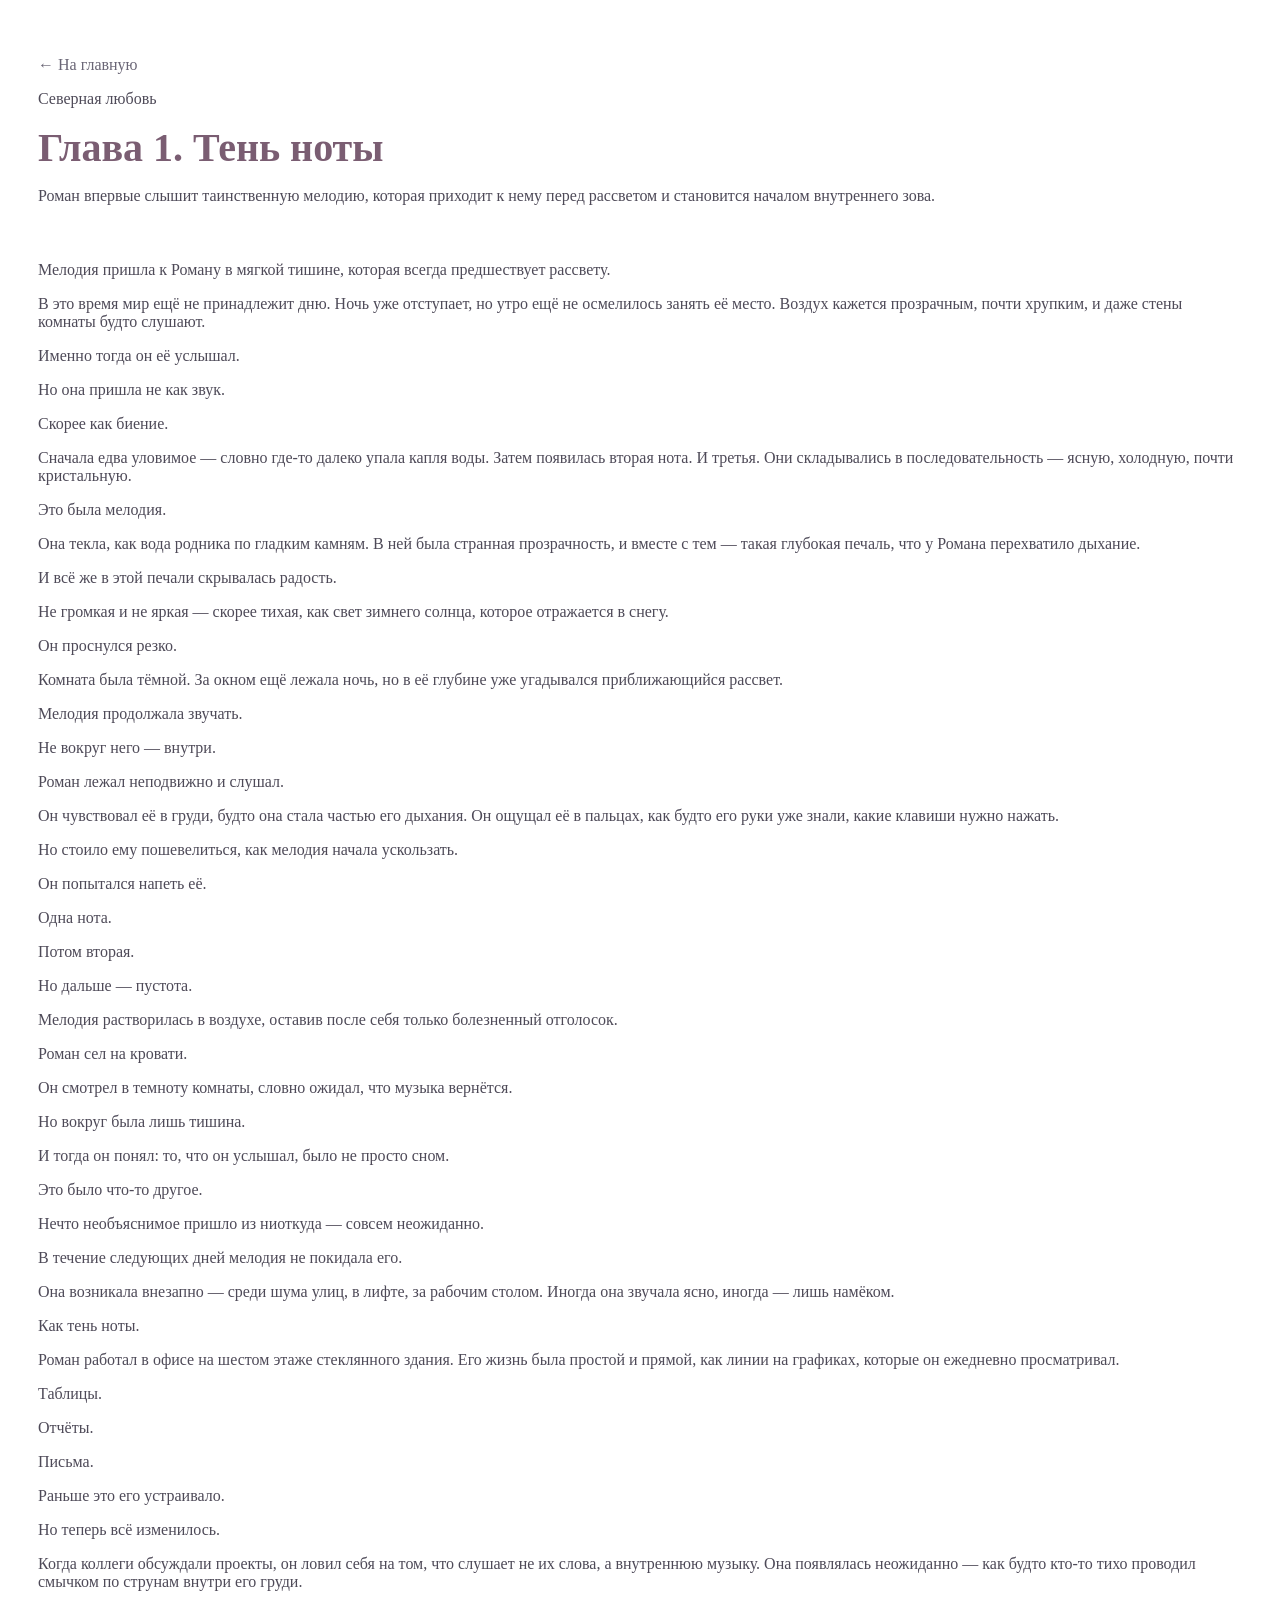
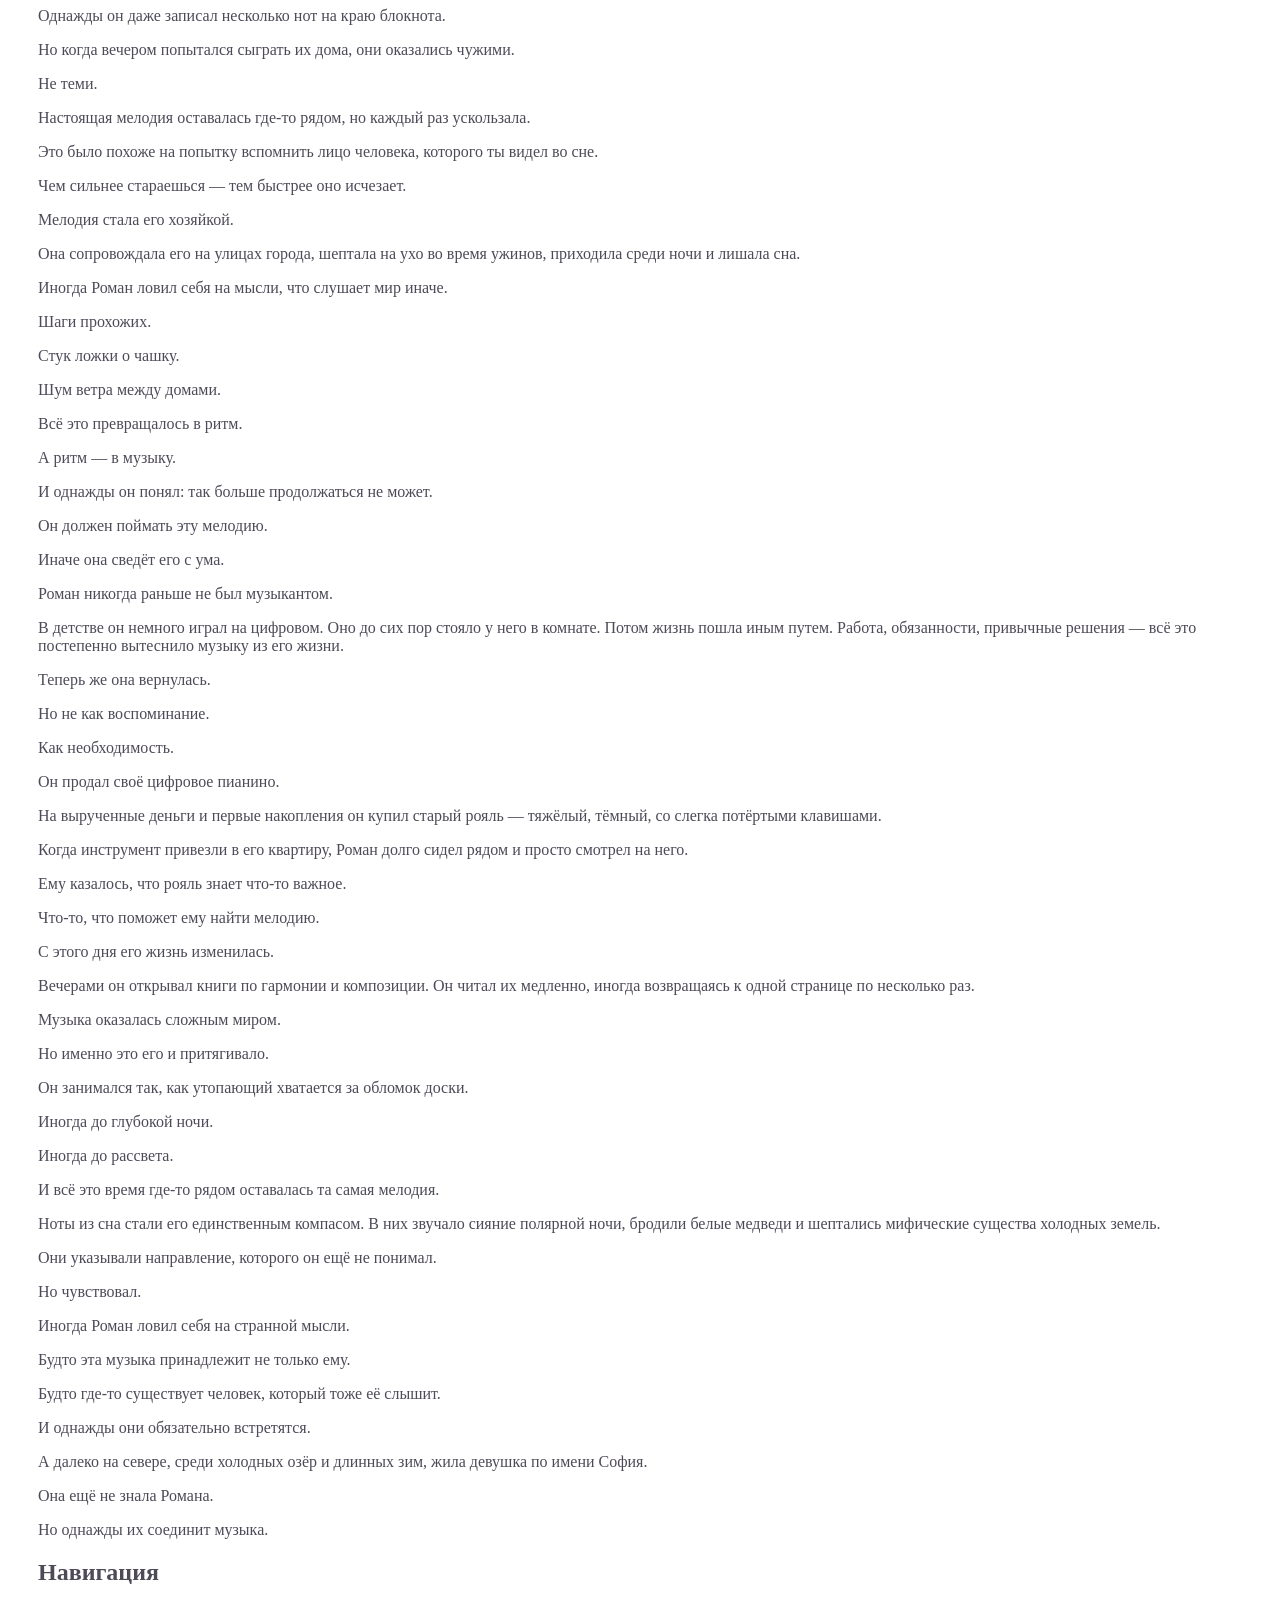
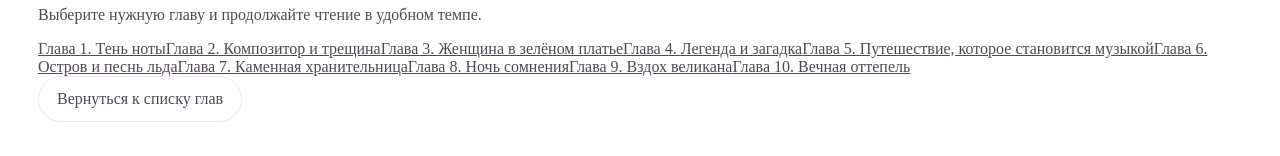
==== chapter.html @ f8992331 "Add files via upload" ====
<!DOCTYPE html>
<html lang="ru">
<head>
  <meta charset="UTF-8" />
  <meta name="viewport" content="width=device-width, initial-scale=1.0" />
  <title>Глава — Северная любовь</title>
  <meta name="description" content="Чтение главы романа «Северная любовь»." />
  <link rel="stylesheet" href="assets/css/styles.css" />
</head>
<body class="chapter-body">
  <div class="sky-glow sky-glow-one"></div>
  <div class="sky-glow sky-glow-two"></div>
  <div class="snow snow-a"></div>
  <div class="snow snow-b"></div>

  <header class="chapter-header container">
    <a class="back-link" href="index.html">← На главную</a>
    <div class="chapter-heading glass-card">
      <p class="section-label">Северная любовь</p>
      <h1 id="chapter-title">Глава</h1>
      <p class="chapter-summary" id="chapter-summary"></p>
    </div>
  </header>

  <main class="container reading-layout">
    <article class="reader-card" id="chapter-content"></article>

    <aside class="side-card">
      <h2>Навигация</h2>
      <p class="side-text">Выберите нужную главу и продолжайте чтение в удобном темпе.</p>
      <div class="chapter-nav" id="chapter-nav"></div>
      <a class="button button-primary full-width" href="index.html#chapters">Вернуться к списку глав</a>
    </aside>
  </main>

  <script src="assets/js/data.js"></script>
  <script src="assets/js/chapter.js"></script>
</body>
</html>
---- assets/css/styles.css ----
:root{
  --bg:#fff8fb;
  --bg-2:#fdfcff;
  --panel:rgba(255, 255, 255, 0.82);
  --panel-strong:rgba(255,255,255,0.92);
  --line:rgba(109, 173, 185, 0.18);
  --line-strong:rgba(212, 146, 182, 0.24);
  --text:#4e4a58;
  --text-soft:#6a6676;
  --heading:#7a5d72;
  --accent:#78cfd0;
  --accent-2:#eba4c4;
  --accent-3:#b9ece7;
  --shadow:0 16px 44px rgba(204, 168, 188, .18);
}
*{box-sizing:border-box}
html{scroll-behavior:smooth}
body{
  margin:0;
  font-family: Georgia, "Times New Roman", serif;
  color:var(--text);
  background:
    radial-gradient(circle at 12% 10%, rgba(235,164,196,.22), transparent 24%),
    radial-gradient(circle at 88% 8%, rgba(120,207,208,.20), transparent 20%),
    radial-gradient(circle at 50% 100%, rgba(185,236,231,.28), transparent 22%),
    linear-gradient(180deg, #fffafc 0%, #fffdfd 34%, #fbffff 100%);
  min-height:100vh;
}
a{color:inherit}
.site-shell{width:min(1180px, calc(100% - 40px)); margin:0 auto}
.hero{padding:32px 0 18px}
.topbar{
  display:flex; gap:16px; align-items:center; justify-content:space-between;
  padding:12px 0 22px;
}
.brand{
  letter-spacing:.14em; text-transform:uppercase; font-size:.82rem; color:var(--text-soft)
}
.nav{display:flex; gap:14px; flex-wrap:wrap}
.nav a{
  text-decoration:none;
  color:var(--text-soft);
  font-size:.96rem;
  padding:10px 14px;
  border:1px solid transparent;
  border-radius:999px;
  transition:.18s ease;
}
.nav a:hover{
  border-color:var(--line-strong);
  color:var(--heading);
  background:rgba(255,255,255,.6)
}
.hero-grid{
  display:grid;
  grid-template-columns:1.08fr .92fr;
  gap:28px;
  align-items:stretch;
}
.card{
  background:var(--panel);
  border:1px solid var(--line);
  border-radius:28px;
  box-shadow:var(--shadow);
  backdrop-filter: blur(10px);
}
.hero-copy{
  padding:44px;
  background:
    linear-gradient(180deg, rgba(255,255,255,.82), rgba(255,255,255,.74)),
    linear-gradient(135deg, rgba(235,164,196,.08), rgba(120,207,208,.08));
}
.hero-copy h1{
  font-size:clamp(2.5rem, 5vw, 4.8rem);
  line-height:1.04;
  margin:0 0 18px;
  font-weight:600;
  color:var(--heading);
}
.hero-copy p{
  font-size:1.1rem;
  line-height:1.82;
  color:var(--text-soft);
  margin:0 0 26px;
  max-width:62ch;
}
.hero-actions{display:flex; gap:12px; flex-wrap:wrap}
.button{
  display:inline-flex;
  align-items:center;
  justify-content:center;
  text-decoration:none;
  padding:13px 18px;
  border-radius:999px;
  border:1px solid var(--line-strong);
  transition:.18s ease;
}
.button.primary{
  background:linear-gradient(135deg, rgba(235,164,196,.24), rgba(120,207,208,.22));
  color:var(--heading);
}
.button.secondary{
  color:var(--text-soft);
  background:rgba(255,255,255,.65);
}
.button:hover{
  transform:translateY(-1px);
  box-shadow:0 10px 24px rgba(204,168,188,.18);
}
.cover-card{
  overflow:hidden;
  position:relative;
  border-color:var(--line-strong);
}
.cover-card img{
  display:block;
  width:100%;
  height:100%;
  object-fit:cover;
  min-height:460px;
}
.cover-card::after{
  content:"";
  position:absolute;
  inset:0;
  background:
    linear-gradient(180deg, rgba(255,255,255,.03) 0%, rgba(255,255,255,0) 32%, rgba(122,93,114,.14) 100%);
}
.section{padding:22px 0}
.section-grid{
  display:grid;
  grid-template-columns:1fr 1fr;
  gap:28px;
}
.panel{
  padding:30px;
  background:
    linear-gradient(180deg, rgba(255,255,255,.88), rgba(255,255,255,.78)),
    linear-gradient(135deg, rgba(235,164,196,.05), rgba(120,207,208,.05));
}
.panel h2{
  margin:0 0 14px;
  font-size:1.9rem;
  font-weight:600;
  color:var(--heading);
}
.panel p, .panel li{
  line-height:1.86;
  color:var(--text-soft);
  font-size:1.04rem;
}
.author-card{
  display:grid;
  grid-template-columns:250px 1fr;
  gap:26px;
  align-items:center;
}
.author-photo{
  overflow:hidden;
  border-radius:24px;
  border:1px solid var(--line-strong);
  min-height:340px;
  background:#fdf8fb;
}
.author-photo img{
  display:block;
  width:100%;
  height:100%;
  object-fit:cover;
}
.meta{
  display:grid;
  grid-template-columns:repeat(2, minmax(0,1fr));
  gap:12px;
  margin-top:22px
}
.meta div{
  padding:14px 16px;
  border:1px solid var(--line);
  border-radius:18px;
  background:rgba(255,255,255,.72)
}
.meta strong{
  display:block;
  margin-bottom:4px;
  color:var(--heading);
}
.chapter-grid{
  display:grid;
  grid-template-columns:repeat(2, minmax(0,1fr));
  gap:20px
}
.chapter-card{
  padding:22px;
  text-decoration:none;
  display:flex;
  flex-direction:column;
  gap:14px;
  transition:.18s ease;
}
.chapter-card:hover{
  transform:translateY(-2px);
  box-shadow:0 16px 36px rgba(204,168,188,.2);
}
.chapter-thumb{
  overflow:hidden;
  border-radius:18px;
  border:1px solid var(--line);
  background:#fffafd;
  aspect-ratio:16/10;
}
.chapter-thumb img{
  width:100%;
  height:100%;
  object-fit:cover;
  display:block;
}
.chapter-status{
  font-size:.82rem;
  color:#64bfc1;
  text-transform:uppercase;
  letter-spacing:.12em;
}
.chapter-card h3{
  margin:0;
  font-size:1.4rem;
  color:var(--heading);
}
.chapter-card p{margin:0; color:var(--text-soft)}
.glossary-list{
  display:grid;
  grid-template-columns:1fr;
  gap:12px;
  margin:0;
  padding:0;
  list-style:none
}
.glossary-list li{
  padding:16px 18px;
  border:1px solid var(--line);
  border-radius:18px;
  background:rgba(255,255,255,.7)
}
.glossary-list strong{
  display:block;
  margin-bottom:5px;
  color:var(--heading)
}
.footer{
  padding:26px 0 48px;
  color:var(--text-soft);
  font-size:.95rem
}
.chapter-page{
  width:min(920px, calc(100% - 40px));
  margin:0 auto;
  padding:34px 0 56px
}
.chapter-header{
  padding:18px 0 24px
}
.chapter-header a{
  text-decoration:none;
  color:var(--text-soft)
}
.chapter-hero{
  overflow:hidden;
  border-color:var(--line-strong);
}
.chapter-hero img{
  display:block;
  width:100%;
  aspect-ratio:16/8;
  object-fit:cover
}
.chapter-body{
  padding:38px 38px 34px;
  background:var(--panel-strong);
}
.chapter-body h1{
  margin:0 0 10px;
  font-size:2.5rem;
  color:var(--heading)
}
.chapter-body .lead{
  color:#6ec6c6;
  letter-spacing:.12em;
  text-transform:uppercase;
  font-size:.84rem;
  margin-bottom:18px
}
.chapter-text p{
  margin:0 0 1.18em;
  line-height:2.02;
  font-size:1.1rem;
  color:#544f5f;
}
.note{
  padding:18px 20px;
  border-radius:18px;
  border:1px dashed var(--line-strong);
  color:var(--text-soft);
  background:rgba(255,255,255,.62)
}
em{color:#8a6f84}
@media (max-width: 920px){
  .hero-grid,.section-grid,.author-card,.chapter-grid{grid-template-columns:1fr}
  .cover-card img{min-height:340px}
  .author-photo{min-height:260px}
  .hero-copy{padding:28px}
  .panel{padding:22px}
}



.music-player{
  position:fixed;
  right:18px;
  bottom:18px;
  z-index:999;
  display:flex;
  align-items:center;
  gap:10px;
  padding:10px 12px;
  border-radius:999px;
  background:rgba(255,255,255,.72);
  border:1px solid var(--line-strong);
  box-shadow:0 14px 30px rgba(204,168,188,.18);
  backdrop-filter: blur(10px);
}
.music-toggle{
  border:none;
  background:linear-gradient(135deg, rgba(235,164,196,.26), rgba(120,207,208,.22));
  color:var(--heading);
  padding:9px 14px;
  border-radius:999px;
  font:inherit;
  font-size:.95rem;
  cursor:pointer;
}
.music-toggle:hover{
  transform:translateY(-1px);
}


.music-launcher{
  position:fixed !important;
  right:14px !important;
  bottom:14px !important;
  z-index:999 !important;
}
.music-open-btn{
  border:none !important;
  background:rgba(255,255,255,.86) !important;
  color:var(--heading) !important;
  padding:8px 11px !important;
  border-radius:999px !important;
  font:inherit !important;
  font-size:.80rem !important;
  line-height:1.12 !important;
  cursor:pointer !important;
  box-shadow:0 10px 22px rgba(204,168,188,.14) !important;
  border:1px solid var(--line-strong) !important;
  backdrop-filter: blur(10px) !important;
  max-width:120px !important;
  white-space:normal !important;
}
.music-open-btn:hover{transform:translateY(-1px)}
.sound-modal{
  position:fixed !important;
  inset:auto !important;
  display:none !important;
  z-index:1200 !important;
}
.sound-modal.active{display:block !important}
.sound-modal-backdrop{display:none !important}
.sound-modal-card{
  position:fixed !important;
  right:14px !important;
  bottom:54px !important;
  width:min(340px, calc(100vw - 24px)) !important;
  border-radius:20px !important;
  background:rgba(255,255,255,.96) !important;
  border:1px solid var(--line-strong) !important;
  box-shadow:0 24px 60px rgba(204,168,188,.24) !important;
  padding:14px !important;
  z-index:1201 !important;
}
.sound-modal-top{
  display:flex !important;
  align-items:center !important;
  justify-content:space-between !important;
  gap:10px !important;
  margin-bottom:10px !important;
  cursor:move !important;
  user-select:none !important;
}
.sound-modal-title{
  color:var(--heading) !important;
  font-size:.92rem !important;
  line-height:1.28 !important;
}
.sound-close{
  border:none !important;
  background:rgba(120,207,208,.14) !important;
  color:var(--heading) !important;
  width:32px !important;
  height:32px !important;
  border-radius:999px !important;
  cursor:pointer !important;
  font-size:1rem !important;
  flex:0 0 auto !important;
}
.sound-controls{
  display:flex !important;
  flex-direction:column !important;
  gap:10px !important;
}
.sound-controls audio{
  width:100% !important;
  height:34px !important;
}
.spectrum-wrap{
  border-radius:14px !important;
  overflow:hidden !important;
  border:1px solid rgba(120,207,208,.22) !important;
  background:
    radial-gradient(circle at 30% 20%, rgba(120,207,208,.16), transparent 34%),
    linear-gradient(180deg, rgba(122,93,114,.05), rgba(120,207,208,.05)),
    rgba(255,255,255,.72) !important;
}
.spectrum-canvas{
  display:block !important;
  width:100% !important;
  height:86px !important;
}
.sound-hint{
  margin:0 !important;
  color:var(--text-soft) !important;
  font-size:.80rem !important;
  line-height:1.35 !important;
}
@media (max-width:700px){
  .music-open-btn{
    max-width:96px !important;
    font-size:.76rem !important;
    padding:7px 9px !important;
  }
  .sound-modal-card{
    width:min(300px, calc(100vw - 18px)) !important;
    right:9px !important;
    bottom:50px !important;
    padding:13px !important;
  }
  .spectrum-canvas{height:74px !important}
}
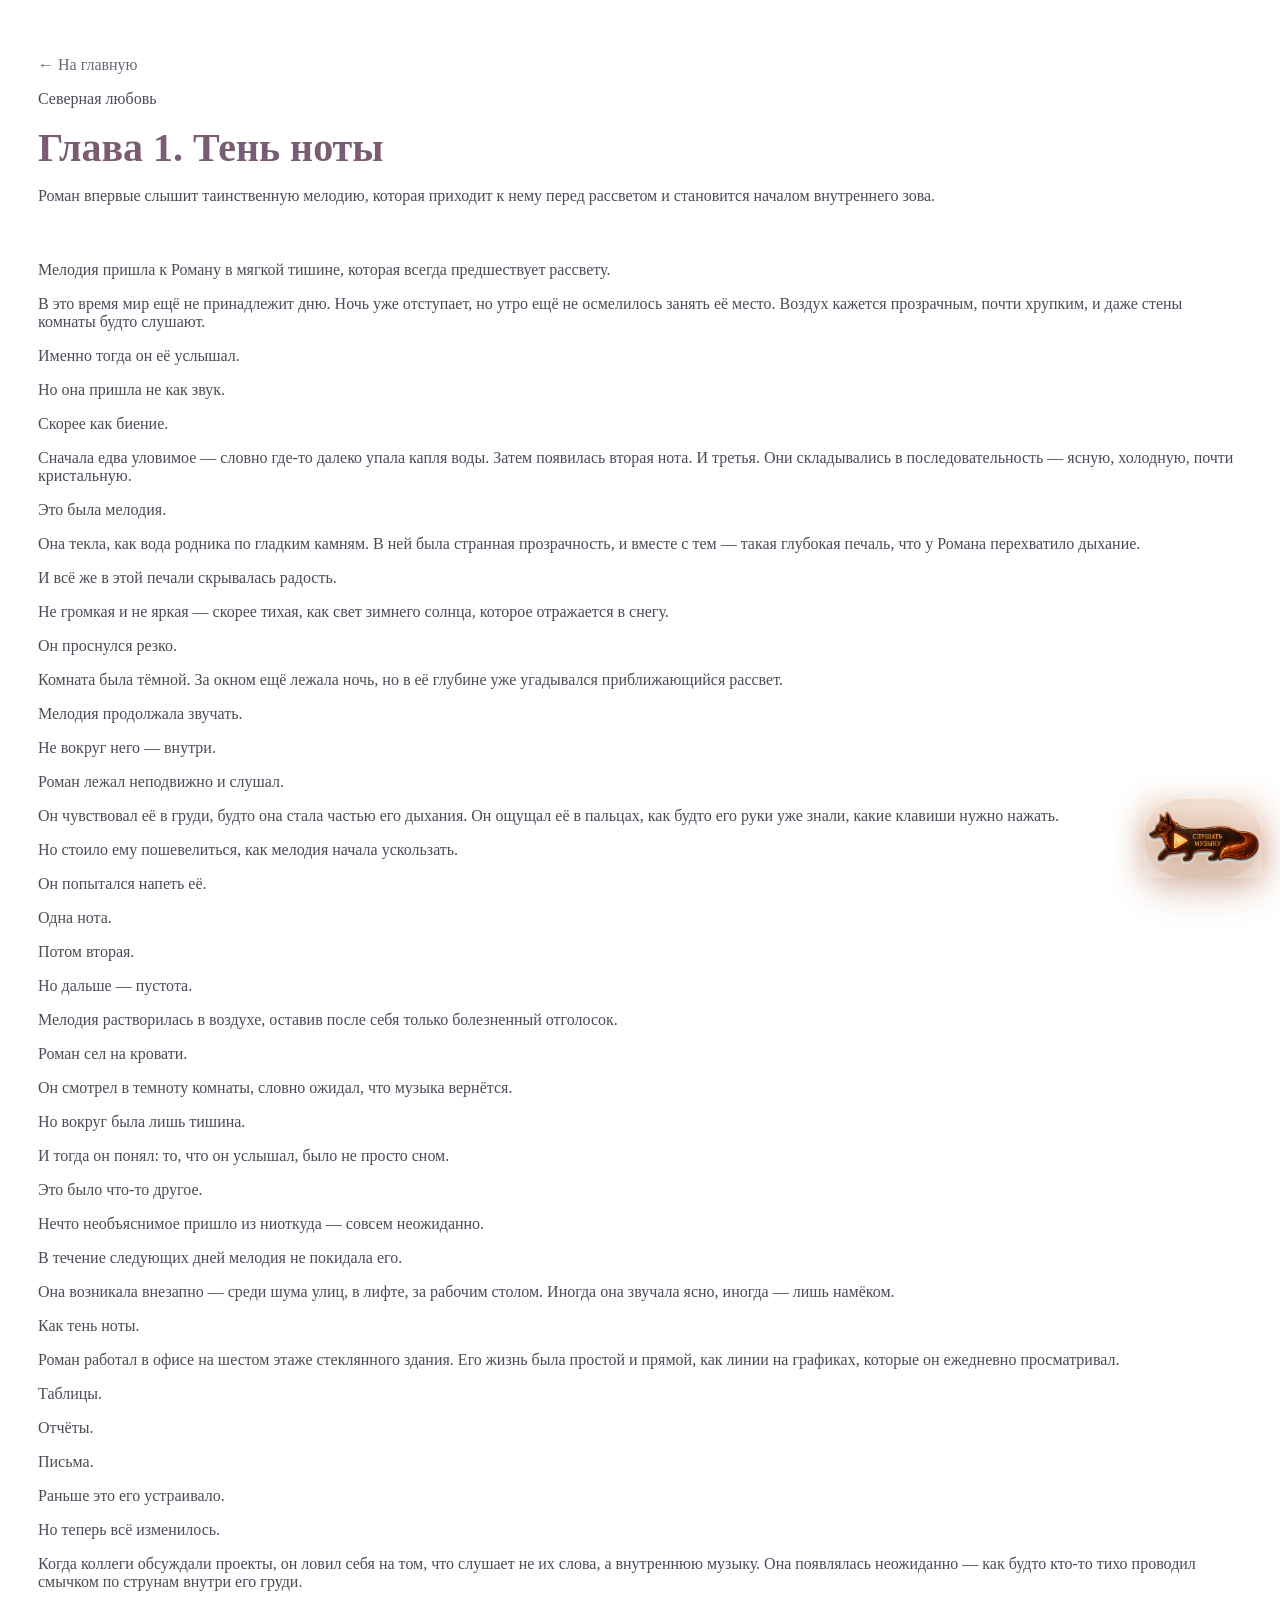
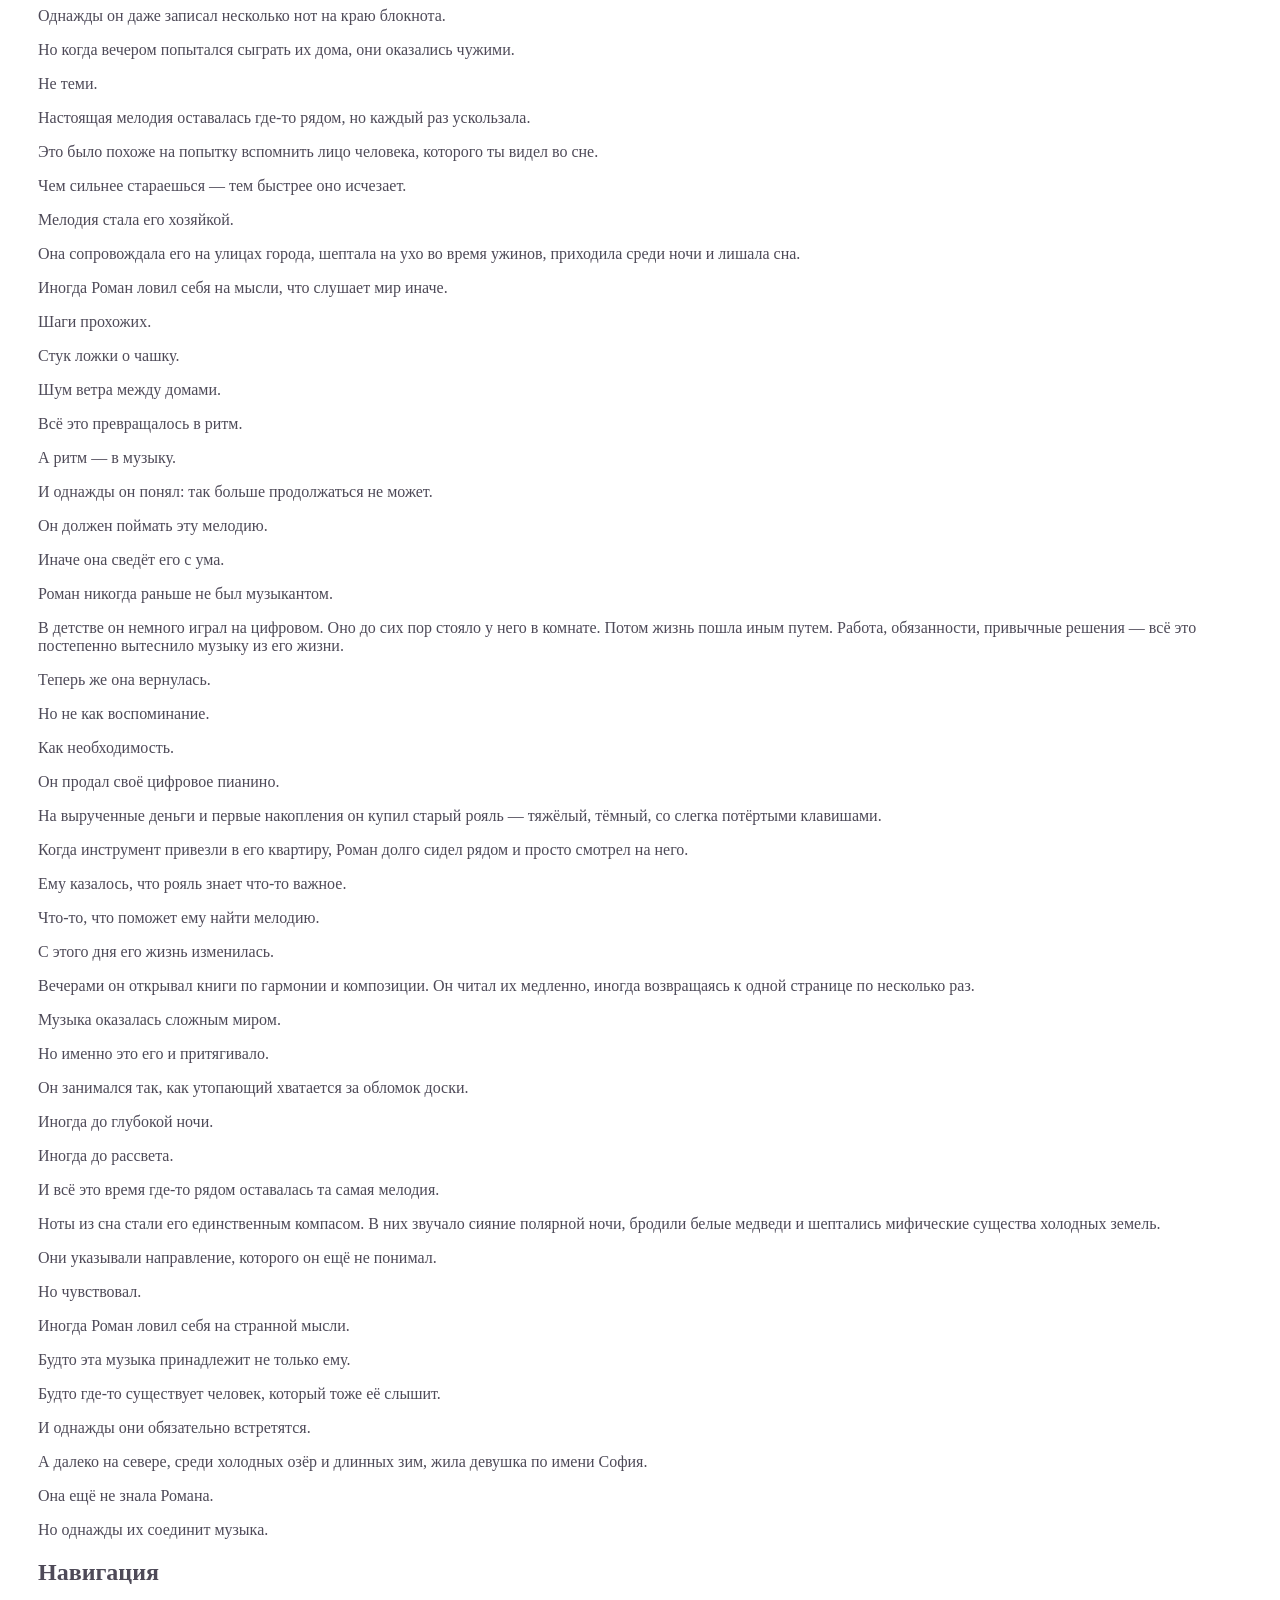
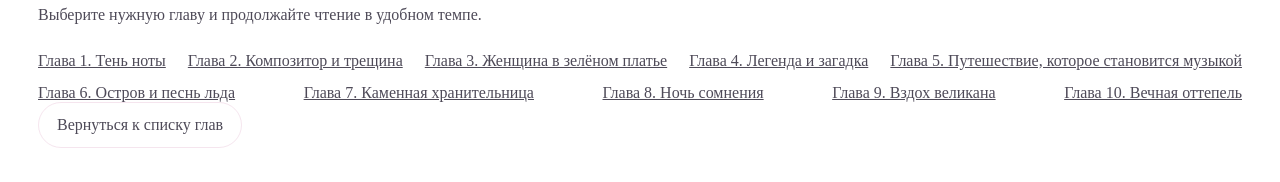
==== commit 815a0926: "Add files via upload" ====
--- a/chapter.html
+++ b/chapter.html
@@ -35,5 +35,41 @@
 
   <script src="assets/js/data.js"></script>
   <script src="assets/js/chapter.js"></script>
+
+  <div class="music-launcher">
+    <button id="openSoundBtn" class="music-open-btn" type="button" aria-label="Послушать музыку">
+      <img src="assets/img/fox-play.png" alt="Слушать музыку">
+    </button>
+  </div>
+
+  <canvas id="globalSpectrumCanvas" class="global-spectrum-canvas" aria-hidden="true"></canvas>
+
+  <div id="soundModal" class="sound-modal" aria-hidden="true">
+    <div class="sound-modal-backdrop"></div>
+    <div id="soundModalCard" class="sound-modal-card">
+      <div id="soundModalDrag" class="sound-modal-top">
+        <div class="sound-modal-title">Саундтрек «Волны любви»</div>
+        <button id="closeSoundBtn" class="sound-close" type="button" aria-label="Закрыть">×</button>
+      </div>
+      <div class="sound-controls">
+        <div class="playlist-block">
+          <audio id="soundtrack" controls preload="metadata"></audio>
+          <div class="playlist-ui">
+            <div class="playlist-label">Список воспроизведения</div>
+            <div class="playlist-items" id="playlistItems">
+              <button class="playlist-item active" type="button" data-src="assets/audio/prikosnovenie-istiny.mp3">Прикосновение истины</button>
+              <button class="playlist-item" type="button" data-src="assets/audio/soundtrack.mp3" data-fallback="assets/audio/soundtrack.wav">Волны любви</button>
+              <button class="playlist-item" type="button" data-src="assets/audio/la-lluvia.mp3">Дождь</button>
+            </div>
+          </div>
+          <canvas id="spectrumCanvas" aria-hidden="true"></canvas>
+        </div>
+        <p class="sound-hint">Нажмите на лиса, чтобы открыть музыку. При закрытии списка воспроизведение остановится.</p>
+      </div>
+    </div>
+  </div>
+
+  <script src="assets/js/waves-player.js"></script>
+
 </body>
 </html>
--- a/assets/css/styles.css
+++ b/assets/css/styles.css
@@ -455,3 +455,505 @@
   }
   .spectrum-canvas{height:74px !important}
 }
+
+
+/* --- cleanup / polish --- */
+.hero-copy {
+  position: relative;
+  overflow: hidden;
+}
+
+.hero-copy::after {
+  content: "";
+  position: absolute;
+  inset: auto -60px -60px auto;
+  width: 180px;
+  height: 180px;
+  border-radius: 999px;
+  background: radial-gradient(circle, rgba(144,120,255,0.10), rgba(144,120,255,0.00) 70%);
+  pointer-events: none;
+}
+
+.hero-note {
+  margin-top: 1rem;
+  color: rgba(235, 235, 245, 0.78);
+  font-size: 0.98rem;
+  line-height: 1.55;
+}
+
+.hero-actions {
+  flex-wrap: wrap;
+}
+
+.chapter-grid .chapter-card {
+  min-height: 100%;
+}
+
+.chapter-thumb img {
+  display: block;
+}
+
+
+
+.playlist-block{
+  display:flex;
+  flex-direction:column;
+  gap:12px;
+}
+
+.playlist-ui{
+  display:flex;
+  flex-direction:column;
+  gap:10px;
+}
+
+.playlist-label{
+  font-size:0.92rem;
+  color:rgba(239,239,248,0.78);
+}
+
+.playlist-items{
+  display:flex;
+  flex-direction:column;
+  gap:8px;
+  max-height:180px;
+  overflow:auto;
+}
+
+.playlist-item{
+  width:100%;
+  text-align:left;
+  border:1px solid rgba(255,255,255,0.12);
+  background:rgba(255,255,255,0.05);
+  color:#f8f5fb;
+  border-radius:14px;
+  padding:10px 12px;
+  cursor:pointer;
+  transition:transform .18s ease, border-color .18s ease, background .18s ease;
+}
+
+.playlist-item:hover{
+  transform:translateY(-1px);
+  border-color:rgba(120,207,208,0.45);
+  background:rgba(120,207,208,0.10);
+}
+
+.playlist-item.active{
+  border-color:rgba(120,207,208,0.65);
+  background:rgba(120,207,208,0.18);
+}
+
+
+/* --- improved draggable player --- */
+.sound-modal-card{
+  width:min(390px, calc(100vw - 20px)) !important;
+  background:rgba(255, 250, 252, 0.985) !important;
+  color:#3e3340 !important;
+  box-shadow:0 24px 70px rgba(114, 87, 102, 0.24) !important;
+}
+
+.sound-modal-top{
+  display:flex !important;
+  align-items:center !important;
+  justify-content:space-between !important;
+  gap:12px !important;
+  padding-bottom:10px !important;
+  margin-bottom:12px !important;
+  border-bottom:1px solid rgba(117, 99, 110, 0.16) !important;
+  cursor:move !important;
+  user-select:none !important;
+  -webkit-user-select:none !important;
+}
+
+.sound-modal-title{
+  color:#4e3e4c !important;
+  font-size:1rem !important;
+  font-weight:700 !important;
+  line-height:1.35 !important;
+}
+
+.sound-controls{
+  color:#564858 !important;
+}
+
+.sound-close{
+  font-size:1.2rem !important;
+  font-weight:700 !important;
+  color:#5b4b59 !important;
+  background:rgba(255,255,255,0.78) !important;
+  border:1px solid rgba(117, 99, 110, 0.16) !important;
+}
+
+.playlist-label{
+  color:#584759 !important;
+  font-size:0.98rem !important;
+  font-weight:700 !important;
+}
+
+.playlist-item{
+  color:#4e3e4c !important;
+  background:rgba(255,255,255,0.92) !important;
+  border:1px solid rgba(117, 99, 110, 0.18) !important;
+  font-size:0.96rem !important;
+  line-height:1.35 !important;
+  font-weight:600 !important;
+}
+
+.playlist-item.active{
+  background:rgba(120,207,208,0.18) !important;
+  color:#2d4750 !important;
+  border-color:rgba(89, 171, 173, 0.72) !important;
+}
+
+.sound-hint{
+  color:#625464 !important;
+  font-size:0.9rem !important;
+  line-height:1.42 !important;
+  margin:10px 2px 0 !important;
+}
+
+.music-open-btn{
+  max-width:none !important;
+  font-size:0.9rem !important;
+  font-weight:700 !important;
+  color:#4f3f4c !important;
+}
+
+.sound-controls audio{
+  width:100% !important;
+}
+
+@media (max-width: 640px){
+  .sound-modal-card{
+    width:min(94vw, 390px) !important;
+  }
+}
+
+
+
+.chapter-nav{
+  display:flex;
+  justify-content:space-between;
+  gap:14px;
+  margin-top:28px;
+  flex-wrap:wrap;
+}
+
+.chapter-nav .button{
+  min-width:180px;
+  text-align:center;
+}
+
+.chapter-nav .button.disabled{
+  opacity:0.45;
+  pointer-events:none;
+}
+
+@media (max-width: 640px){
+  .chapter-nav{
+    flex-direction:column;
+  }
+  .chapter-nav .button{
+    width:100%;
+  }
+}
+
+
+.hero-note{
+  color:#d9822b !important;
+}
+
+.quiz-grid{
+  display:grid;
+  gap:18px;
+}
+
+.quiz-question{
+  padding:20px;
+  border-radius:22px;
+  background:rgba(255,255,255,0.72);
+  border:1px solid rgba(196, 173, 184, 0.35);
+  box-shadow:0 10px 30px rgba(112, 92, 103, 0.08);
+}
+
+.quiz-question h3{
+  margin:0 0 10px;
+  color:#5a4454;
+  font-size:1.05rem;
+}
+
+.quiz-question p{
+  margin:0 0 14px;
+}
+
+.quiz-options{
+  display:grid;
+  gap:10px;
+}
+
+.quiz-option{
+  width:100%;
+  text-align:left;
+  border:1px solid rgba(130, 111, 122, 0.18);
+  background:#fff;
+  color:#4d3d49;
+  border-radius:14px;
+  padding:12px 14px;
+  cursor:pointer;
+  font:inherit;
+  transition:background .18s ease, border-color .18s ease, transform .18s ease;
+}
+
+.quiz-option:hover{
+  transform:translateY(-1px);
+  border-color:rgba(217,130,43,0.45);
+}
+
+.quiz-option.correct{
+  background:rgba(119, 193, 125, 0.18);
+  border-color:rgba(76, 145, 87, 0.6);
+}
+
+.quiz-option.wrong{
+  background:rgba(232, 121, 121, 0.14);
+  border-color:rgba(193, 78, 78, 0.55);
+}
+
+.quiz-feedback{
+  margin-top:12px;
+  font-weight:700;
+  min-height:1.2em;
+}
+
+.quiz-feedback.ok{
+  color:#3f7d48;
+}
+
+.quiz-feedback.bad{
+  color:#b24f57;
+}
+
+.quiz-actions{
+  display:flex;
+  gap:12px;
+  flex-wrap:wrap;
+  margin-top:28px;
+}
+
+/* === Волны любви: лисий музыкальный плеер v2 === */
+.music-launcher{position:fixed!important;right:18px!important;bottom:18px!important;z-index:9990!important;width:156px!important;max-width:36vw!important;pointer-events:auto!important}.music-open-btn{width:100%!important;aspect-ratio:2.75/1!important;border:0!important;padding:0!important;margin:0!important;cursor:pointer!important;color:transparent!important;font-size:0!important;text-indent:-9999px!important;background:transparent url('../img/music-fox-button-transparent.png') center/contain no-repeat!important;filter:drop-shadow(0 0 10px rgba(255,126,29,.58)) drop-shadow(0 10px 18px rgba(19,10,8,.32))!important;transition:transform .2s ease,filter .2s ease!important}.music-open-btn:hover{transform:translateY(-2px) scale(1.035)!important;filter:drop-shadow(0 0 16px rgba(255,154,42,.88)) drop-shadow(0 12px 24px rgba(19,10,8,.38))!important}.sound-modal{position:fixed!important;inset:0!important;z-index:9991!important;pointer-events:none!important;opacity:0!important;transition:opacity .22s ease!important}.sound-modal.active{opacity:1!important;pointer-events:auto!important}.sound-modal-backdrop{position:absolute!important;inset:0!important;background:radial-gradient(circle at 80% 90%,rgba(255,112,31,.16),transparent 38%),rgba(11,8,10,.16)!important;backdrop-filter:blur(2px)!important}.sound-modal-card{position:fixed!important;right:22px!important;bottom:92px!important;left:auto;top:auto;width:min(390px,calc(100vw - 28px))!important;border-radius:24px!important;padding:14px!important;overflow:hidden!important;color:#ffe8b5!important;background:radial-gradient(circle at 20% 10%,rgba(255,164,48,.26),transparent 32%),linear-gradient(145deg,rgba(41,16,8,.97),rgba(15,9,10,.985) 58%,rgba(45,14,7,.97))!important;border:1px solid rgba(255,169,63,.54)!important;box-shadow:0 24px 74px rgba(21,7,4,.55),0 0 34px rgba(255,102,22,.18)!important}.sound-modal-card:before{content:"";position:absolute;inset:7px;border-radius:19px;border:1px solid rgba(255,190,91,.20);pointer-events:none}.sound-modal-top{position:relative!important;display:flex!important;align-items:center!important;justify-content:space-between!important;gap:12px!important;padding:4px 4px 12px!important;margin:0 0 12px!important;border-bottom:1px solid rgba(255,172,59,.32)!important;cursor:move!important;user-select:none!important;-webkit-user-select:none!important}.sound-modal-title{color:#ffe5aa!important;font-size:1rem!important;font-weight:800!important;line-height:1.32!important;letter-spacing:.01em!important;text-shadow:0 0 14px rgba(255,130,35,.42)!important}.sound-close{width:36px!important;height:36px!important;border-radius:12px!important;border:1px solid rgba(255,177,64,.46)!important;background:rgba(38,14,8,.68)!important;color:#ffd780!important;font-size:1.35rem!important;font-weight:800!important;cursor:pointer!important;box-shadow:inset 0 0 16px rgba(255,121,24,.12)!important}.sound-controls{position:relative!important;color:#ffe8bd!important}.sound-controls audio{width:100%!important;height:38px!important;filter:sepia(.25) saturate(1.1)!important}.playlist-block{display:flex!important;flex-direction:column!important;gap:12px!important}.playlist-ui{display:flex!important;flex-direction:column!important;gap:9px!important}.playlist-label{color:#ffd88d!important;font-size:.98rem!important;font-weight:800!important;text-transform:uppercase!important;letter-spacing:.08em!important}.playlist-items{display:flex!important;flex-direction:column!important;gap:8px!important;max-height:230px!important;overflow:auto!important;padding-right:3px!important}.playlist-item{position:relative!important;width:100%!important;text-align:left!important;border:1px solid rgba(255,169,63,.26)!important;background:linear-gradient(90deg,rgba(255,144,31,.12),rgba(255,226,163,.035))!important;color:#ffe9ba!important;border-radius:15px!important;padding:11px 38px 11px 39px!important;cursor:pointer!important;font-size:.96rem!important;line-height:1.35!important;font-weight:700!important;transition:transform .18s ease,border-color .18s ease,background .18s ease,box-shadow .18s ease!important}.playlist-item:before{content:"▶";position:absolute;left:14px;top:50%;transform:translateY(-50%);color:#ffbf61;text-shadow:0 0 10px rgba(255,130,30,.72)}.playlist-item:after{content:"›";position:absolute;right:14px;top:50%;transform:translateY(-52%);color:#ffc971;font-size:1.35rem}.playlist-item:hover{transform:translateY(-1px)!important;border-color:rgba(255,198,91,.72)!important;background:linear-gradient(90deg,rgba(255,139,31,.24),rgba(255,226,163,.07))!important;box-shadow:0 0 18px rgba(255,107,24,.13)!important}.playlist-item.active{color:#fff3cc!important;border-color:rgba(255,203,94,.9)!important;background:linear-gradient(90deg,rgba(255,137,26,.34),rgba(255,223,135,.11))!important;box-shadow:inset 0 0 18px rgba(255,128,28,.18),0 0 22px rgba(255,111,25,.16)!important}.spectrum-wrap{margin-top:12px!important;border-radius:18px!important;overflow:hidden!important;border:1px solid rgba(255,166,56,.28)!important;background:rgba(12,5,4,.38)!important;box-shadow:inset 0 0 22px rgba(255,111,24,.13)!important}.spectrum-canvas{display:block!important;width:100%!important;height:84px!important}.sound-hint{color:rgba(255,226,178,.76)!important;font-size:.88rem!important;line-height:1.42!important;margin:11px 4px 0!important}.global-spectrum-canvas{position:fixed!important;left:0!important;right:0!important;bottom:0!important;width:100vw!important;height:76px!important;z-index:9988!important;pointer-events:none!important;opacity:0!important;transform:translateY(22px)!important;transition:opacity .28s ease,transform .28s ease!important;mix-blend-mode:screen!important}.global-spectrum-canvas.is-playing{opacity:.88!important;transform:translateY(0)!important}@media(max-width:640px){.music-launcher{right:9px!important;bottom:12px!important;width:118px!important;max-width:32vw!important}.sound-modal-card{width:min(94vw,390px)!important;right:3vw!important;bottom:78px!important;padding:12px!important}.playlist-items{max-height:205px!important}.spectrum-canvas{height:72px!important}.global-spectrum-canvas{top:0!important;bottom:auto!important;height:58px!important;transform:translateY(-18px)!important}.global-spectrum-canvas.is-playing{transform:translateY(0)!important;opacity:.78!important}}
+
+
+/* === Волны любви: fox music player v7 === */
+.music-launcher{
+  position:fixed !important;
+  right:18px !important;
+  bottom:18px !important;
+  z-index:10050 !important;
+  width:auto !important;
+  height:auto !important;
+}
+.music-open-btn{
+  appearance:none !important;
+  -webkit-appearance:none !important;
+  border:0 !important;
+  background:transparent !important;
+  padding:0 !important;
+  margin:0 !important;
+  width:118px !important;
+  max-width:28vw !important;
+  cursor:pointer !important;
+  filter:drop-shadow(0 10px 18px rgba(68,26,7,.35)) drop-shadow(0 0 12px rgba(255,122,32,.42)) !important;
+  transition:transform .22s ease, filter .22s ease !important;
+}
+.music-open-btn:hover{ transform:translateY(-2px) scale(1.035) !important; }
+.music-open-btn img{
+  display:block !important;
+  width:100% !important;
+  height:auto !important;
+  background:transparent !important;
+  border:0 !important;
+  pointer-events:none !important;
+}
+.sound-modal{
+  position:fixed !important;
+  inset:0 !important;
+  display:none !important;
+  z-index:10040 !important;
+  pointer-events:none !important;
+}
+.sound-modal.active{
+  display:block !important;
+}
+.sound-modal-backdrop{
+  position:absolute !important;
+  inset:0 !important;
+  background:radial-gradient(circle at 70% 75%, rgba(255,121,35,.22), transparent 34%), rgba(17,9,6,.35) !important;
+  backdrop-filter:blur(2px) !important;
+  pointer-events:auto !important;
+}
+.sound-modal-card{
+  position:fixed !important;
+  right:18px !important;
+  bottom:108px !important;
+  width:min(390px, calc(100vw - 24px)) !important;
+  color:#ffeccb !important;
+  background:
+    radial-gradient(circle at 50% 0%, rgba(255,190,91,.22), transparent 34%),
+    linear-gradient(180deg, rgba(42,16,7,.96), rgba(14,6,4,.98)) !important;
+  border:1px solid rgba(255,159,57,.48) !important;
+  border-radius:24px !important;
+  box-shadow:0 24px 70px rgba(30,9,3,.52), 0 0 34px rgba(255,114,24,.25) !important;
+  padding:16px !important;
+  pointer-events:auto !important;
+  overflow:hidden !important;
+}
+.sound-modal-card::before{
+  content:"" !important;
+  position:absolute !important;
+  inset:0 !important;
+  background:linear-gradient(120deg, rgba(255,255,255,.10), transparent 34%, rgba(255,131,36,.10)) !important;
+  pointer-events:none !important;
+}
+.sound-modal-top{
+  position:relative !important;
+  z-index:1 !important;
+  display:flex !important;
+  justify-content:space-between !important;
+  align-items:center !important;
+  gap:12px !important;
+  padding:4px 2px 12px !important;
+  margin:0 0 12px !important;
+  border-bottom:1px solid rgba(255,159,57,.28) !important;
+  cursor:move !important;
+  user-select:none !important;
+}
+.sound-modal-title{
+  color:#ffe2a7 !important;
+  font-family:Georgia, "Times New Roman", serif !important;
+  font-size:1.05rem !important;
+  font-weight:800 !important;
+  letter-spacing:.02em !important;
+  text-shadow:0 0 12px rgba(255,145,43,.38) !important;
+}
+.sound-close{
+  width:34px !important;
+  height:34px !important;
+  border-radius:12px !important;
+  border:1px solid rgba(255,183,91,.45) !important;
+  background:rgba(255,141,42,.11) !important;
+  color:#ffdfa2 !important;
+  font-size:1.15rem !important;
+  cursor:pointer !important;
+}
+.sound-close:hover{ background:rgba(255,141,42,.24) !important; }
+.sound-controls{
+  position:relative !important;
+  z-index:1 !important;
+}
+.sound-controls audio{
+  width:100% !important;
+  height:36px !important;
+  margin:2px 0 12px !important;
+  filter:sepia(.15) saturate(1.1) !important;
+}
+.playlist-block{
+  display:flex !important;
+  flex-direction:column !important;
+  gap:12px !important;
+}
+.playlist-label{
+  color:#ffd996 !important;
+  font-family:Georgia, "Times New Roman", serif !important;
+  font-size:.98rem !important;
+  font-weight:800 !important;
+  text-shadow:0 0 10px rgba(255,138,36,.30) !important;
+}
+.playlist-items{
+  display:flex !important;
+  flex-direction:column !important;
+  gap:9px !important;
+  max-height:210px !important;
+  overflow:auto !important;
+  padding-right:3px !important;
+}
+.playlist-item{
+  width:100% !important;
+  text-align:left !important;
+  border:1px solid rgba(255,170,74,.26) !important;
+  border-radius:16px !important;
+  padding:11px 13px !important;
+  background:linear-gradient(90deg, rgba(255,140,35,.13), rgba(255,255,255,.04)) !important;
+  color:#ffeacc !important;
+  font-size:.96rem !important;
+  font-weight:700 !important;
+  cursor:pointer !important;
+  box-shadow:inset 0 0 0 1px rgba(255,255,255,.025) !important;
+}
+.playlist-item::before{
+  content:"▶" !important;
+  margin-right:9px !important;
+  color:#ffbf64 !important;
+}
+.playlist-item:hover{
+  transform:translateY(-1px) !important;
+  border-color:rgba(255,192,95,.65) !important;
+  background:linear-gradient(90deg, rgba(255,150,42,.24), rgba(255,255,255,.07)) !important;
+}
+.playlist-item.active{
+  color:#2e1307 !important;
+  border-color:rgba(255,213,128,.90) !important;
+  background:linear-gradient(90deg, #ffd27a, #ff9d35) !important;
+  box-shadow:0 0 22px rgba(255,135,32,.30) !important;
+}
+.playlist-item.active::before{ color:#411807 !important; }
+#spectrumCanvas{
+  width:100% !important;
+  height:72px !important;
+  border-radius:18px !important;
+  border:1px solid rgba(255,166,64,.25) !important;
+  background:rgba(12,5,3,.32) !important;
+  margin-top:2px !important;
+}
+.global-spectrum-canvas{
+  position:fixed !important;
+  left:0 !important;
+  bottom:0 !important;
+  width:100vw !important;
+  height:82px !important;
+  z-index:10020 !important;
+  pointer-events:none !important;
+  opacity:0 !important;
+  transition:opacity .3s ease !important;
+}
+.global-spectrum-canvas.is-playing{ opacity:1 !important; }
+.sound-hint{
+  color:rgba(255,232,198,.75) !important;
+  font-size:.88rem !important;
+  line-height:1.45 !important;
+  margin:10px 2px 0 !important;
+}
+@media (max-width: 720px){
+  .music-launcher{
+    right:12px !important;
+    bottom:14px !important;
+  }
+  .music-open-btn{
+    width:92px !important;
+    max-width:30vw !important;
+  }
+  .sound-modal-card{
+    top:86px !important;
+    bottom:auto !important;
+    right:10px !important;
+    left:10px !important;
+    width:auto !important;
+    max-height:calc(100vh - 112px) !important;
+    overflow:auto !important;
+  }
+  .global-spectrum-canvas{
+    top:0 !important;
+    bottom:auto !important;
+    height:68px !important;
+  }
+}
